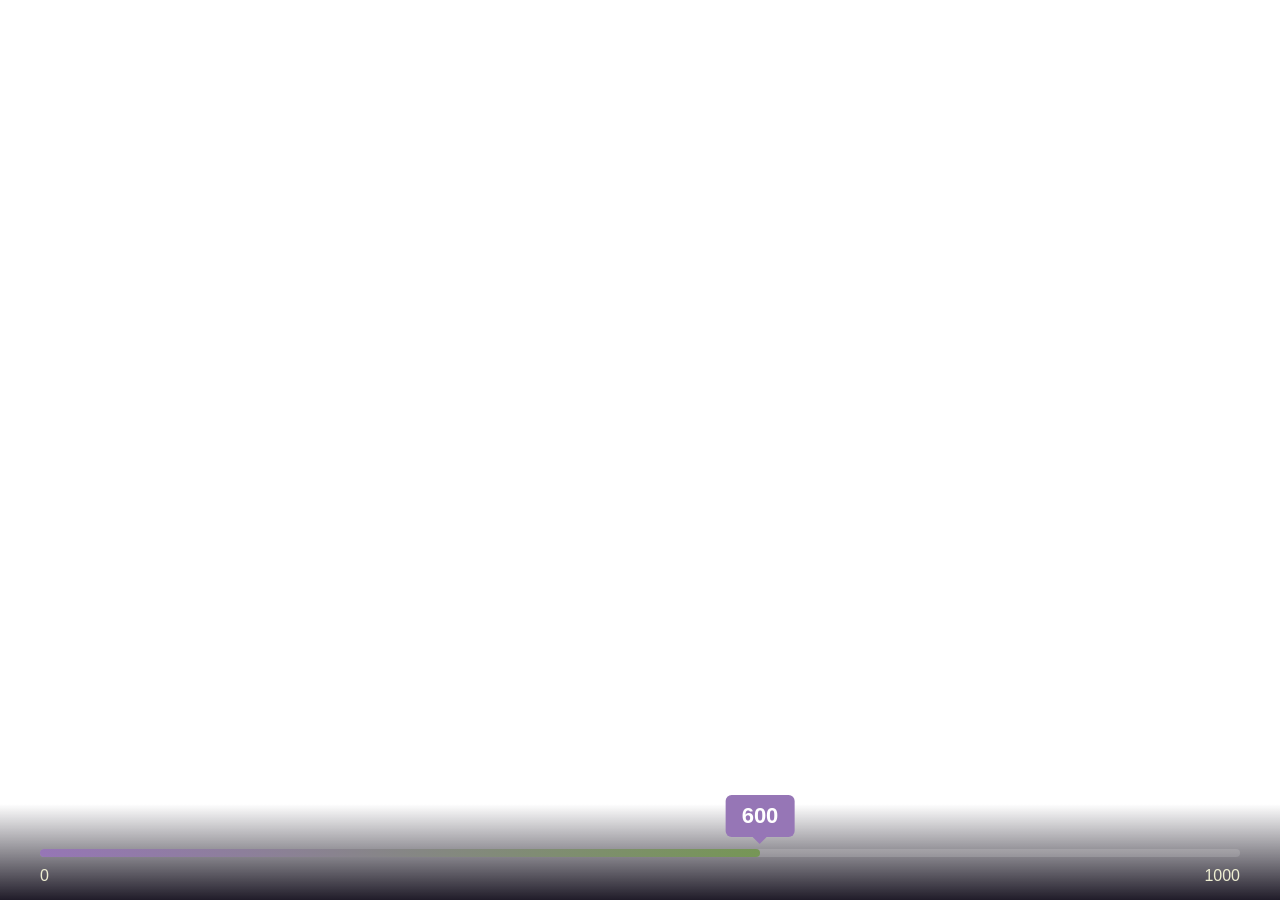
==== index.html @ 3d31ad6a "Project structure" ====
<!DOCTYPE html>
<html lang="pt-BR">

<head>
    <meta charset="UTF-8">
    <meta name="viewport" content="width=device-width, initial-scale=1.0">
    <link rel="stylesheet" href="./style/main.css">
    <title>Chess Rating Overlay</title>
</head>

<body>
    <div class="rating-overlay">
        <div class="track">
            <div id="progress" class="progress"></div>

            <div id="marker" class="marker">
                <span id="rating">600</span>
            </div>
        </div>

        <div class="rating-labels">
            <span id="initial-rating"></span>
            <span id="target-rating"></span>
        </div>

    </div>



    <script src="./scripts/main.js"></script>
</body>

</html>
---- style/main.css ----
:root {
    --purple: #9676b6;
    --lavender: #cdb8e5;
    --dark: #201c29;
    --green: #769656;
    --cream: #eeeed2;
    --red: #d95757;
}

* {
    box-sizing: border-box;
}

body {
    margin: 0;
    background: transparent;
    font-family: Arial, sans-serif;
    overflow: hidden;
}

.rating-overlay {
    position: fixed;
    bottom: 0;
    width: 100%;
    padding: 45px 40px 15px;
    background: linear-gradient(
        transparent,
        var(--dark)
    );
}

.track {
    position: relative;
    height: 8px;
    border-radius: 4px;
    background: #ffffff25;
}

.progress {
    height: 100%;
    width: 0%;
    border-radius: inherit;
    background: linear-gradient(
        90deg,
        var(--purple),
        var(--green)
    );
    transition: width 0.8s ease;
}

.marker {
    position: absolute;
    left: 0%;
    bottom: 20px;
    transform: translateX(-50%);
    padding: 8px 16px;
    border-radius: 6px;
    background: var(--purple);
    color: white;
    font-size: 22px;
    font-weight: bold;
    transition: left 0.8s ease;
}

.marker::after {
    content: "";
    position: absolute;
    top: 100%;
    left: 50%;
    transform: translateX(-50%);
    border: 7px solid transparent;
    border-top-color: var(--purple);
}

.rating-labels {
    display: flex;
    justify-content: space-between;
    margin-top: 10px;
    color: var(--cream);
    font-size: 16px;
}
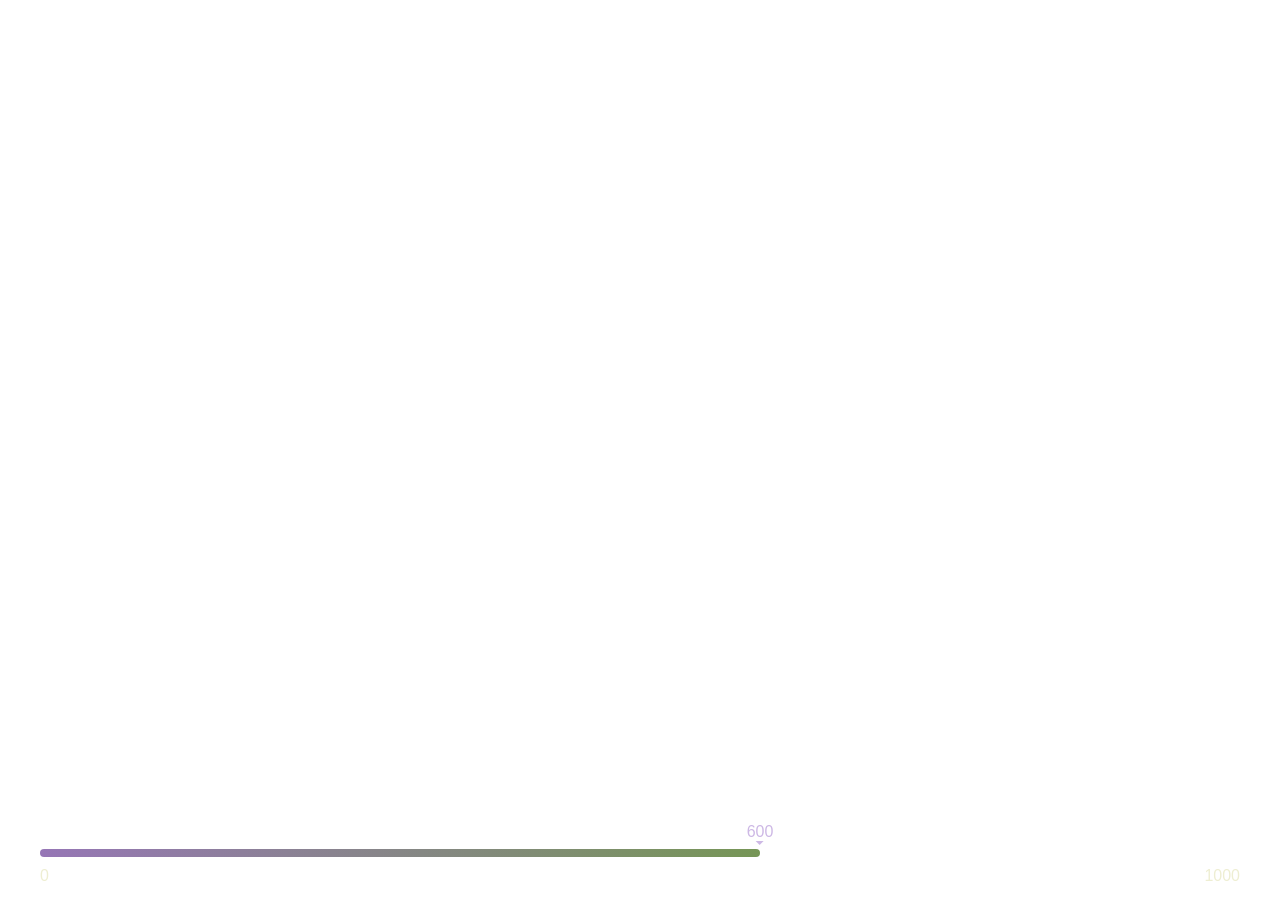
==== commit 79e49969: "Finished local rating update" ====
--- a/index.html
+++ b/index.html
@@ -25,7 +25,7 @@
 
     </div>
 
-
+    
 
     <script src="./scripts/main.js"></script>
 </body>
--- a/style/main.css
+++ b/style/main.css
@@ -24,10 +24,6 @@
     bottom: 0;
     width: 100%;
     padding: 45px 40px 15px;
-    background: linear-gradient(
-        transparent,
-        var(--dark)
-    );
 }
 
 .track {
@@ -52,14 +48,11 @@
 .marker {
     position: absolute;
     left: 0%;
-    bottom: 20px;
+    bottom: 16px;
     transform: translateX(-50%);
-    padding: 8px 16px;
-    border-radius: 6px;
-    background: var(--purple);
-    color: white;
-    font-size: 22px;
-    font-weight: bold;
+    color: var(--lavender);
+    font-size: 16px;
+    font-weight: 500;
     transition: left 0.8s ease;
 }
 
@@ -69,8 +62,8 @@
     top: 100%;
     left: 50%;
     transform: translateX(-50%);
-    border: 7px solid transparent;
-    border-top-color: var(--purple);
+    border: 4px solid transparent;
+    border-top-color: var(--lavender);
 }
 
 .rating-labels {
